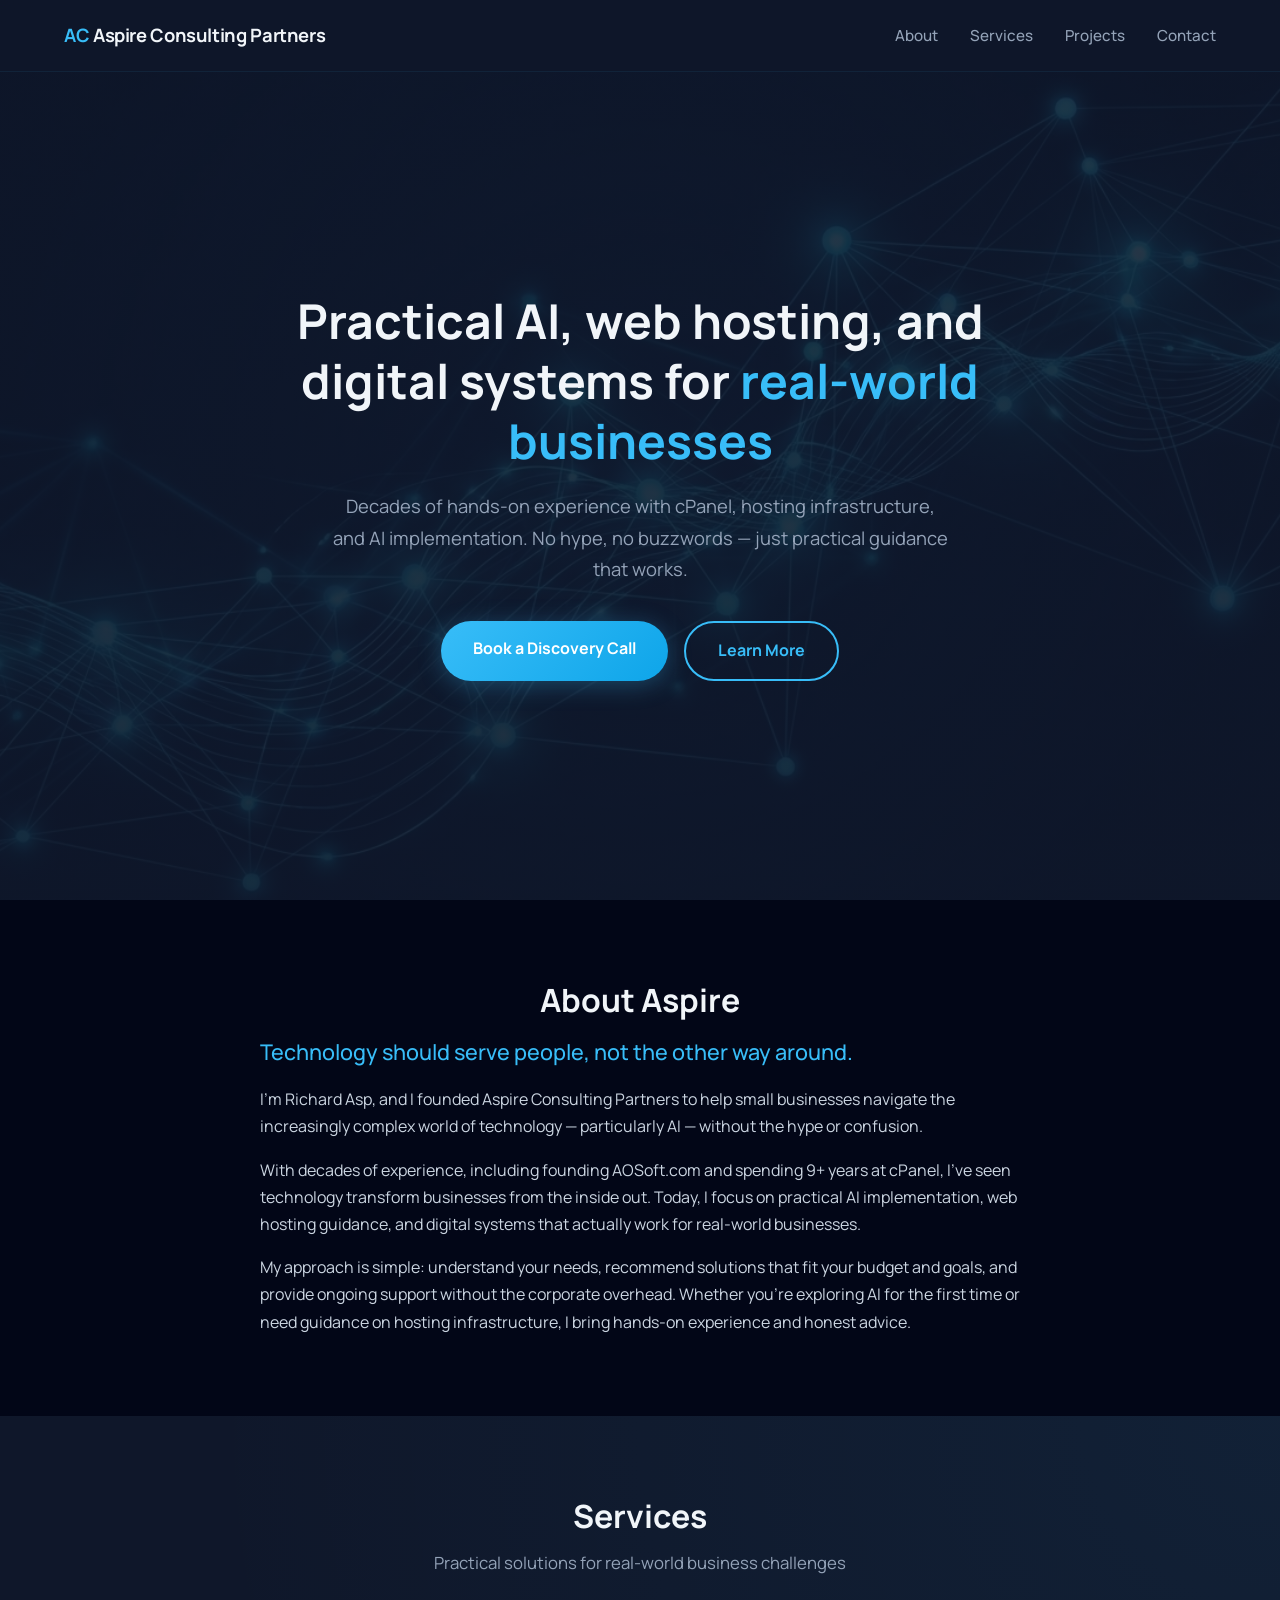
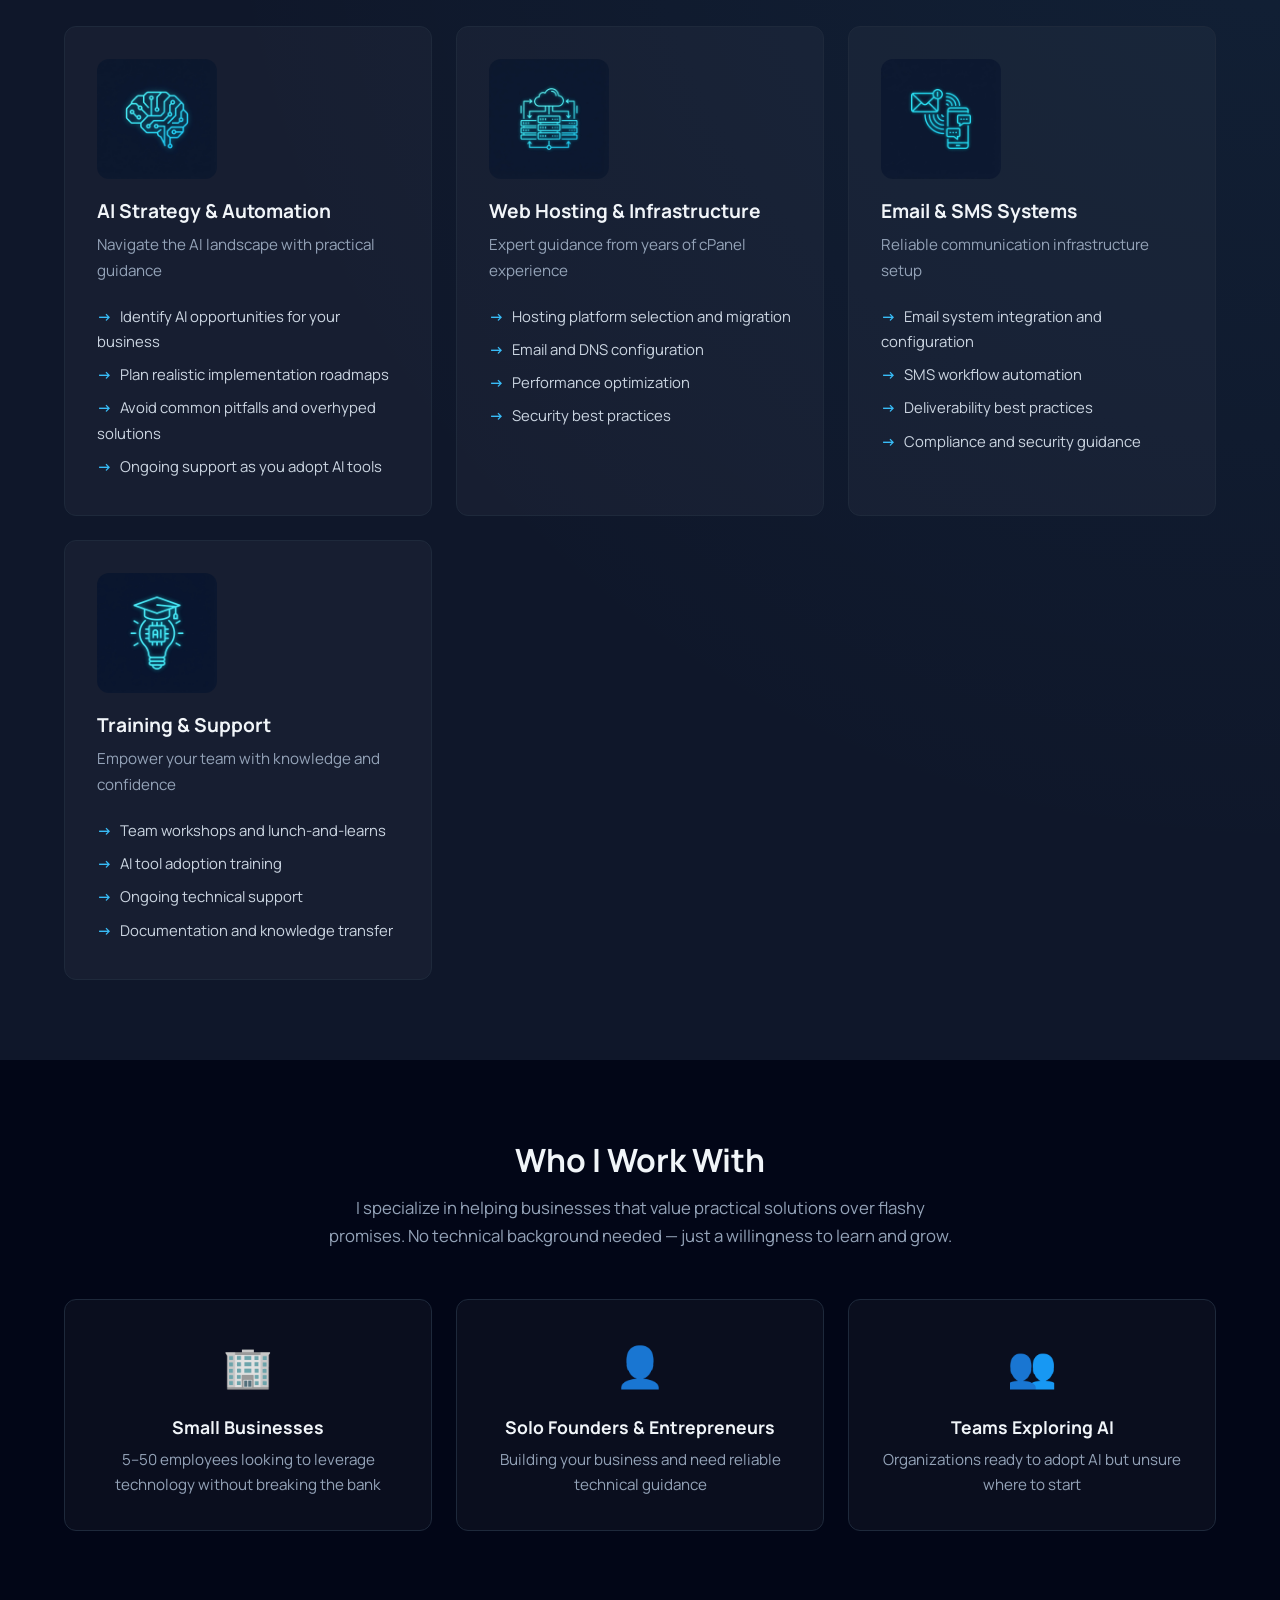
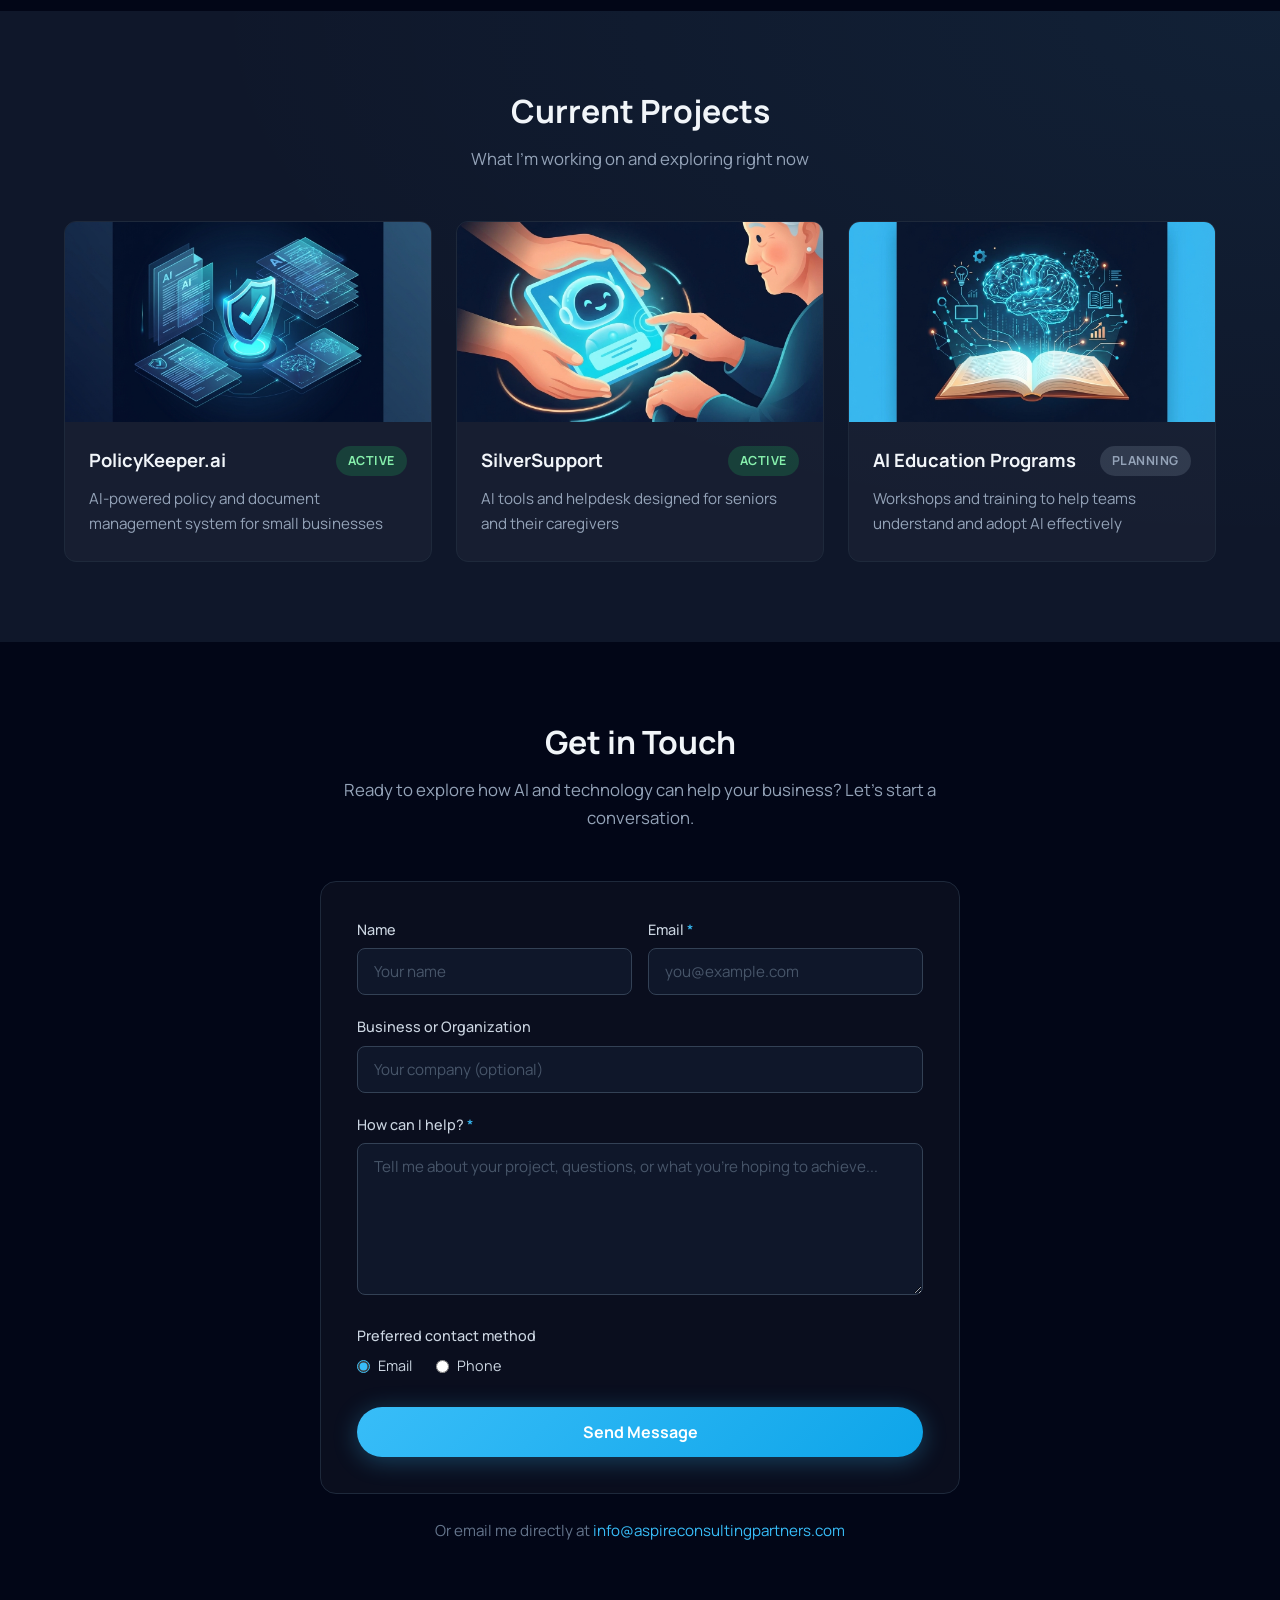
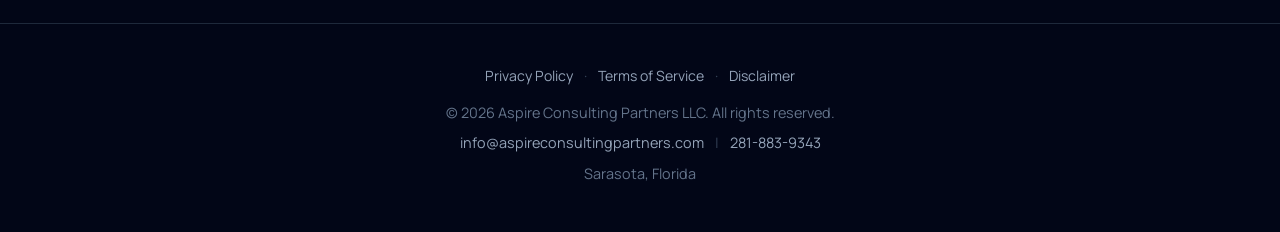
==== index.html @ 12810460 "Initial static site for aspireconsultingpartners.com" ====
<!DOCTYPE html>
<html lang="en">
<head>
  <meta charset="UTF-8">
  <meta name="viewport" content="width=device-width, initial-scale=1.0">
  <meta name="description" content="Aspire Consulting Partners — Practical AI, web hosting, and digital systems for real-world businesses. Founded by Richard Asp.">
  <title>Aspire Consulting Partners | Practical AI &amp; Technology Consulting</title>
  <link rel="icon" href="favicon.svg" type="image/svg+xml">
  <link rel="preconnect" href="https://fonts.googleapis.com">
  <link rel="preconnect" href="https://fonts.gstatic.com" crossorigin>
  <link href="https://fonts.googleapis.com/css2?family=Manrope:wght@400;500;700&display=swap" rel="stylesheet">
  <style>
    /* ========== Design Tokens ========== */
    :root {
      --bg-main: #0f172a;
      --bg-dark: #020617;
      --cyan: #38bdf8;
      --cyan-light: #7dd3fc;
      --gray-100: #f1f5f9;
      --gray-300: #cbd5e1;
      --gray-400: #94a3b8;
      --gray-500: #64748b;
      --gray-600: #475569;
      --gray-700: #334155;
      --gray-800: #1e293b;
      --max-width: 1200px;
      --nav-height: 72px;
      --font: 'Manrope', system-ui, -apple-system, sans-serif;
    }

    /* ========== Reset & Base ========== */
    *, *::before, *::after {
      box-sizing: border-box;
      margin: 0;
      padding: 0;
    }

    html {
      scroll-behavior: smooth;
      scroll-padding-top: var(--nav-height);
    }

    body {
      font-family: var(--font);
      font-size: 16px;
      line-height: 1.7;
      color: var(--gray-300);
      background: var(--bg-main);
      -webkit-font-smoothing: antialiased;
      -moz-osx-font-smoothing: grayscale;
    }

    img {
      max-width: 100%;
      height: auto;
      display: block;
    }

    a {
      color: var(--cyan);
      text-decoration: none;
      transition: color 0.2s;
    }

    a:hover {
      color: var(--cyan-light);
    }

    h1, h2, h3, h4 {
      color: var(--gray-100);
      line-height: 1.3;
    }

    .container {
      width: 100%;
      max-width: var(--max-width);
      margin: 0 auto;
      padding: 0 24px;
    }

    /* ========== Section Helpers ========== */
    .section {
      padding: 80px 0;
    }

    .section-dark {
      background: var(--bg-dark);
    }

    .section-title {
      font-size: 2rem;
      font-weight: 700;
      margin-bottom: 12px;
      text-align: center;
    }

    .section-subtitle {
      text-align: center;
      color: var(--gray-400);
      max-width: 640px;
      margin: 0 auto 48px;
      font-size: 1.05rem;
    }

    /* ========== Navigation ========== */
    .nav {
      position: fixed;
      top: 0;
      left: 0;
      right: 0;
      z-index: 1000;
      background: rgba(15, 23, 42, 0.88);
      backdrop-filter: blur(12px);
      -webkit-backdrop-filter: blur(12px);
      border-bottom: 1px solid rgba(56, 189, 248, 0.08);
      height: var(--nav-height);
    }

    .nav .container {
      display: flex;
      align-items: center;
      justify-content: space-between;
      height: 100%;
    }

    .nav-logo {
      font-size: 1.15rem;
      font-weight: 700;
      color: var(--gray-100);
      letter-spacing: -0.02em;
      white-space: nowrap;
    }

    .nav-logo span {
      color: var(--cyan);
    }

    .nav-links {
      display: flex;
      gap: 32px;
      list-style: none;
    }

    .nav-links a {
      color: var(--gray-400);
      font-size: 0.95rem;
      font-weight: 500;
      transition: color 0.2s;
    }

    .nav-links a:hover {
      color: var(--cyan);
    }

    /* Hamburger */
    .nav-toggle {
      display: none;
      flex-direction: column;
      gap: 5px;
      background: none;
      border: none;
      cursor: pointer;
      padding: 8px;
    }

    .nav-toggle span {
      display: block;
      width: 24px;
      height: 2px;
      background: var(--gray-300);
      border-radius: 2px;
      transition: transform 0.3s, opacity 0.3s;
    }

    /* Mobile nav */
    @media (max-width: 768px) {
      .nav-toggle {
        display: flex;
      }

      .nav-links {
        position: fixed;
        top: var(--nav-height);
        left: 0;
        right: 0;
        flex-direction: column;
        background: rgba(2, 6, 23, 0.97);
        backdrop-filter: blur(12px);
        -webkit-backdrop-filter: blur(12px);
        padding: 24px;
        gap: 0;
        transform: translateY(-120%);
        opacity: 0;
        transition: transform 0.3s ease, opacity 0.3s ease;
        border-bottom: 1px solid var(--gray-800);
      }

      .nav-links.open {
        transform: translateY(0);
        opacity: 1;
      }

      .nav-links li {
        border-bottom: 1px solid var(--gray-800);
      }

      .nav-links li:last-child {
        border-bottom: none;
      }

      .nav-links a {
        display: block;
        padding: 16px 0;
        font-size: 1.05rem;
      }

      .nav-toggle.active span:nth-child(1) {
        transform: rotate(45deg) translate(5px, 5px);
      }

      .nav-toggle.active span:nth-child(2) {
        opacity: 0;
      }

      .nav-toggle.active span:nth-child(3) {
        transform: rotate(-45deg) translate(5px, -5px);
      }
    }

    /* ========== Hero ========== */
    .hero {
      position: relative;
      min-height: 100vh;
      display: flex;
      align-items: center;
      justify-content: center;
      background: url('assets/images/background_hero.jpeg') center/cover no-repeat;
      background-attachment: fixed;
      padding-top: var(--nav-height);
    }

    .hero::before {
      content: '';
      position: absolute;
      inset: 0;
      background: linear-gradient(180deg, rgba(15,23,42,0.85) 0%, rgba(15,23,42,0.9) 100%);
    }

    .hero-content {
      position: relative;
      text-align: center;
      max-width: 780px;
      padding: 40px 24px;
    }

    .hero h1 {
      font-size: clamp(1.8rem, 5vw, 3rem);
      font-weight: 700;
      margin-bottom: 20px;
      line-height: 1.25;
    }

    .hero h1 .highlight {
      color: var(--cyan);
    }

    .hero-sub {
      font-size: clamp(1rem, 2.5vw, 1.15rem);
      color: var(--gray-400);
      margin-bottom: 36px;
      max-width: 620px;
      margin-left: auto;
      margin-right: auto;
    }

    .hero-buttons {
      display: flex;
      gap: 16px;
      justify-content: center;
      flex-wrap: wrap;
    }

    .btn {
      display: inline-block;
      padding: 14px 32px;
      border-radius: 999px;
      font-family: var(--font);
      font-size: 1rem;
      font-weight: 700;
      cursor: pointer;
      border: none;
      transition: transform 0.2s, box-shadow 0.2s;
    }

    .btn:hover {
      transform: translateY(-2px);
    }

    .btn-primary {
      background: linear-gradient(135deg, var(--cyan), #0ea5e9);
      color: #fff;
      box-shadow: 0 4px 24px rgba(56, 189, 248, 0.3);
    }

    .btn-primary:hover {
      color: #fff;
      box-shadow: 0 8px 32px rgba(56, 189, 248, 0.45);
    }

    .btn-secondary {
      background: transparent;
      color: var(--cyan);
      border: 2px solid var(--cyan);
    }

    .btn-secondary:hover {
      color: var(--cyan-light);
      border-color: var(--cyan-light);
      box-shadow: 0 4px 20px rgba(56, 189, 248, 0.15);
    }

    /* ========== About ========== */
    .about-lead {
      font-size: 1.35rem;
      color: var(--cyan);
      font-weight: 500;
      margin-bottom: 24px;
    }

    .about-text p {
      margin-bottom: 16px;
      max-width: 760px;
    }

    .about-text p:last-child {
      margin-bottom: 0;
    }

    /* ========== Cards ========== */
    .card {
      background: rgba(255, 255, 255, 0.03);
      border: 1px solid var(--gray-800);
      border-radius: 12px;
      padding: 32px;
      transition: transform 0.3s, border-color 0.3s, box-shadow 0.3s;
    }

    .card:hover {
      transform: translateY(-4px);
      border-color: var(--cyan);
      box-shadow: 0 8px 30px rgba(56, 189, 248, 0.12);
    }

    /* ========== Services ========== */
    .services-bg {
      background: var(--bg-main);
      background-image: radial-gradient(ellipse at top right, rgba(56,189,248,0.06) 0%, transparent 60%);
    }

    .services-grid {
      display: grid;
      grid-template-columns: repeat(auto-fit, minmax(280px, 1fr));
      gap: 24px;
    }

    .service-card-img {
      width: 120px;
      height: 120px;
      border-radius: 12px;
      object-fit: cover;
      margin-bottom: 20px;
    }

    .service-card h3 {
      font-size: 1.2rem;
      margin-bottom: 8px;
    }

    .service-card .service-desc {
      color: var(--gray-400);
      margin-bottom: 16px;
      font-size: 0.95rem;
    }

    .service-card ul {
      list-style: none;
    }

    .service-card ul li {
      padding: 4px 0;
      font-size: 0.93rem;
      color: var(--gray-300);
    }

    .service-card ul li::before {
      content: '\2192';
      color: var(--cyan);
      margin-right: 8px;
      font-weight: 700;
    }

    /* ========== Who I Work With ========== */
    .audience-grid {
      display: grid;
      grid-template-columns: repeat(auto-fit, minmax(250px, 1fr));
      gap: 24px;
    }

    .audience-card {
      text-align: center;
    }

    .audience-icon {
      font-size: 2.5rem;
      margin-bottom: 16px;
    }

    .audience-card h3 {
      font-size: 1.1rem;
      margin-bottom: 8px;
    }

    .audience-card p {
      color: var(--gray-400);
      font-size: 0.95rem;
    }

    /* ========== Projects ========== */
    .projects-bg {
      background: var(--bg-main);
      background-image: radial-gradient(ellipse at top right, rgba(56,189,248,0.06) 0%, transparent 60%);
    }

    .projects-grid {
      display: grid;
      grid-template-columns: repeat(auto-fit, minmax(300px, 1fr));
      gap: 24px;
    }

    .project-card {
      overflow: hidden;
      padding: 0;
    }

    .project-card-img-wrap {
      overflow: hidden;
      height: 200px;
    }

    .project-card-img {
      width: 100%;
      height: 200px;
      object-fit: cover;
      transition: transform 0.4s;
    }

    .project-card:hover .project-card-img {
      transform: scale(1.05);
    }

    .project-card-body {
      padding: 24px;
    }

    .project-card-header {
      display: flex;
      align-items: center;
      justify-content: space-between;
      margin-bottom: 10px;
      flex-wrap: wrap;
      gap: 8px;
    }

    .project-card h3 {
      font-size: 1.15rem;
    }

    .badge {
      display: inline-block;
      padding: 4px 12px;
      border-radius: 999px;
      font-size: 0.78rem;
      font-weight: 700;
      text-transform: uppercase;
      letter-spacing: 0.04em;
    }

    .badge-active {
      background: rgba(34, 197, 94, 0.2);
      color: #86efac;
    }

    .badge-planning {
      background: rgba(148, 163, 184, 0.2);
      color: var(--gray-400);
    }

    .project-card p {
      color: var(--gray-400);
      font-size: 0.95rem;
    }

    /* ========== Contact ========== */
    .contact-form-wrap {
      max-width: 640px;
      margin: 0 auto;
    }

    .contact-card {
      background: rgba(255, 255, 255, 0.03);
      border: 1px solid var(--gray-800);
      border-radius: 16px;
      padding: 36px;
    }

    .form-row {
      display: grid;
      grid-template-columns: 1fr 1fr;
      gap: 16px;
    }

    @media (max-width: 768px) {
      .form-row {
        grid-template-columns: 1fr;
      }
    }

    .form-group {
      margin-bottom: 20px;
    }

    .form-group label {
      display: block;
      font-size: 0.9rem;
      font-weight: 500;
      color: var(--gray-300);
      margin-bottom: 6px;
    }

    .form-group label .req {
      color: var(--cyan);
    }

    .form-group input,
    .form-group textarea {
      width: 100%;
      padding: 12px 16px;
      background: var(--bg-main);
      border: 1px solid var(--gray-700);
      border-radius: 8px;
      color: var(--gray-100);
      font-family: var(--font);
      font-size: 0.95rem;
      transition: border-color 0.2s, box-shadow 0.2s;
    }

    .form-group input:focus,
    .form-group textarea:focus {
      outline: none;
      border-color: var(--cyan);
      box-shadow: 0 0 0 3px rgba(56, 189, 248, 0.12);
    }

    .form-group input::placeholder,
    .form-group textarea::placeholder {
      color: var(--gray-600);
    }

    .form-group textarea {
      resize: vertical;
    }

    .radio-group {
      display: flex;
      gap: 24px;
      margin-top: 6px;
    }

    .radio-group label {
      display: flex;
      align-items: center;
      gap: 8px;
      font-weight: 400;
      cursor: pointer;
      margin-bottom: 0;
    }

    .radio-group input[type="radio"] {
      width: auto;
      accent-color: var(--cyan);
    }

    .btn-submit {
      width: 100%;
      margin-top: 8px;
    }

    .contact-alt {
      text-align: center;
      margin-top: 24px;
      color: var(--gray-500);
      font-size: 0.95rem;
    }

    .contact-alt a {
      color: var(--cyan);
    }

    /* ========== Footer ========== */
    .footer {
      background: var(--bg-dark);
      border-top: 1px solid var(--gray-800);
      padding: 40px 0;
      text-align: center;
      font-size: 0.9rem;
      color: var(--gray-500);
    }

    .footer-links {
      margin-bottom: 12px;
    }

    .footer-links a {
      color: var(--gray-400);
      font-size: 0.88rem;
    }

    .footer-links a:hover {
      color: var(--cyan);
    }

    .footer-sep {
      margin: 0 8px;
      color: var(--gray-700);
    }

    .footer p {
      margin-bottom: 6px;
    }

    .footer-contact a {
      color: var(--gray-400);
    }

    .footer-contact a:hover {
      color: var(--cyan);
    }

    /* ========== Utilities ========== */
    @media (max-width: 768px) {
      .section {
        padding: 56px 0;
      }

      .section-title {
        font-size: 1.65rem;
      }

      .hero h1 {
        font-size: 1.75rem;
      }
    }

    /* Reduce motion for accessibility */
    @media (prefers-reduced-motion: reduce) {
      html {
        scroll-behavior: auto;
      }
      .card, .btn, .project-card-img, .nav-links {
        transition: none;
      }
    }

    /* Fixed background fallback for iOS */
    @supports (-webkit-touch-callout: none) {
      .hero {
        background-attachment: scroll;
      }
    }
  </style>
</head>
<body>

  <!-- ========== Navigation ========== -->
  <header class="nav" role="banner">
    <div class="container">
      <a href="#" class="nav-logo" aria-label="Aspire Consulting Partners home"><span>AC</span> Aspire Consulting Partners</a>
      <button class="nav-toggle" id="navToggle" aria-label="Toggle navigation menu" aria-expanded="false">
        <span></span>
        <span></span>
        <span></span>
      </button>
      <nav aria-label="Main navigation">
        <ul class="nav-links" id="navLinks">
          <li><a href="#about">About</a></li>
          <li><a href="#services">Services</a></li>
          <li><a href="#projects">Projects</a></li>
          <li><a href="#contact">Contact</a></li>
        </ul>
      </nav>
    </div>
  </header>

  <main>
    <!-- ========== Hero ========== -->
    <section class="hero">
      <div class="hero-content">
        <h1>Practical AI, web hosting, and digital systems for <span class="highlight">real-world businesses</span></h1>
        <p class="hero-sub">Decades of hands-on experience with cPanel, hosting infrastructure, and AI implementation. No hype, no buzzwords &mdash; just practical guidance that works.</p>
        <div class="hero-buttons">
          <a href="#contact" class="btn btn-primary">Book a Discovery Call</a>
          <a href="#about" class="btn btn-secondary">Learn More</a>
        </div>
      </div>
    </section>

    <!-- ========== About ========== -->
    <section id="about" class="section section-dark">
      <div class="container">
        <h2 class="section-title">About Aspire</h2>
        <div class="about-text" style="max-width:760px; margin:0 auto;">
          <p class="about-lead">Technology should serve people, not the other way around.</p>
          <p>I'm Richard Asp, and I founded Aspire Consulting Partners to help small businesses navigate the increasingly complex world of technology &mdash; particularly AI &mdash; without the hype or confusion.</p>
          <p>With decades of experience, including founding AOSoft.com and spending 9+ years at cPanel, I've seen technology transform businesses from the inside out. Today, I focus on practical AI implementation, web hosting guidance, and digital systems that actually work for real-world businesses.</p>
          <p>My approach is simple: understand your needs, recommend solutions that fit your budget and goals, and provide ongoing support without the corporate overhead. Whether you're exploring AI for the first time or need guidance on hosting infrastructure, I bring hands-on experience and honest advice.</p>
        </div>
      </div>
    </section>

    <!-- ========== Services ========== -->
    <section id="services" class="section services-bg">
      <div class="container">
        <h2 class="section-title">Services</h2>
        <p class="section-subtitle">Practical solutions for real-world business challenges</p>
        <div class="services-grid">

          <div class="card service-card">
            <img src="assets/images/service.jpeg" alt="AI strategy consultation session" class="service-card-img" width="120" height="120" loading="lazy">
            <h3>AI Strategy &amp; Automation</h3>
            <p class="service-desc">Navigate the AI landscape with practical guidance</p>
            <ul>
              <li>Identify AI opportunities for your business</li>
              <li>Plan realistic implementation roadmaps</li>
              <li>Avoid common pitfalls and overhyped solutions</li>
              <li>Ongoing support as you adopt AI tools</li>
            </ul>
          </div>

          <div class="card service-card">
            <img src="assets/images/webhosting_service.jpeg" alt="Web hosting server infrastructure" class="service-card-img" width="120" height="120" loading="lazy">
            <h3>Web Hosting &amp; Infrastructure</h3>
            <p class="service-desc">Expert guidance from years of cPanel experience</p>
            <ul>
              <li>Hosting platform selection and migration</li>
              <li>Email and DNS configuration</li>
              <li>Performance optimization</li>
              <li>Security best practices</li>
            </ul>
          </div>

          <div class="card service-card">
            <img src="assets/images/email_sms_services.jpeg" alt="Email and SMS communication systems" class="service-card-img" width="120" height="120" loading="lazy">
            <h3>Email &amp; SMS Systems</h3>
            <p class="service-desc">Reliable communication infrastructure setup</p>
            <ul>
              <li>Email system integration and configuration</li>
              <li>SMS workflow automation</li>
              <li>Deliverability best practices</li>
              <li>Compliance and security guidance</li>
            </ul>
          </div>

          <div class="card service-card">
            <img src="assets/images/ai_training_services.jpeg" alt="AI training workshop in progress" class="service-card-img" width="120" height="120" loading="lazy">
            <h3>Training &amp; Support</h3>
            <p class="service-desc">Empower your team with knowledge and confidence</p>
            <ul>
              <li>Team workshops and lunch-and-learns</li>
              <li>AI tool adoption training</li>
              <li>Ongoing technical support</li>
              <li>Documentation and knowledge transfer</li>
            </ul>
          </div>

        </div>
      </div>
    </section>

    <!-- ========== Who I Work With ========== -->
    <section class="section section-dark">
      <div class="container">
        <h2 class="section-title">Who I Work With</h2>
        <p class="section-subtitle">I specialize in helping businesses that value practical solutions over flashy promises. No technical background needed &mdash; just a willingness to learn and grow.</p>
        <div class="audience-grid">

          <div class="card audience-card">
            <div class="audience-icon" aria-hidden="true">&#127970;</div>
            <h3>Small Businesses</h3>
            <p>5&ndash;50 employees looking to leverage technology without breaking the bank</p>
          </div>

          <div class="card audience-card">
            <div class="audience-icon" aria-hidden="true">&#128100;</div>
            <h3>Solo Founders &amp; Entrepreneurs</h3>
            <p>Building your business and need reliable technical guidance</p>
          </div>

          <div class="card audience-card">
            <div class="audience-icon" aria-hidden="true">&#128101;</div>
            <h3>Teams Exploring AI</h3>
            <p>Organizations ready to adopt AI but unsure where to start</p>
          </div>

        </div>
      </div>
    </section>

    <!-- ========== Projects ========== -->
    <section id="projects" class="section projects-bg">
      <div class="container">
        <h2 class="section-title">Current Projects</h2>
        <p class="section-subtitle">What I'm working on and exploring right now</p>
        <div class="projects-grid">

          <div class="card project-card">
            <div class="project-card-img-wrap">
              <img src="assets/images/policy-keeper_thumnail.jpeg" alt="PolicyKeeper.ai document management dashboard" class="project-card-img" loading="lazy">
            </div>
            <div class="project-card-body">
              <div class="project-card-header">
                <h3>PolicyKeeper.ai</h3>
                <span class="badge badge-active">Active</span>
              </div>
              <p>AI-powered policy and document management system for small businesses</p>
            </div>
          </div>

          <div class="card project-card">
            <div class="project-card-img-wrap">
              <img src="assets/images/silversupport_thumnail.jpeg" alt="SilverSupport helpdesk for seniors" class="project-card-img" loading="lazy">
            </div>
            <div class="project-card-body">
              <div class="project-card-header">
                <h3>SilverSupport</h3>
                <span class="badge badge-active">Active</span>
              </div>
              <p>AI tools and helpdesk designed for seniors and their caregivers</p>
            </div>
          </div>

          <div class="card project-card">
            <div class="project-card-img-wrap">
              <img src="assets/images/ai_education_thumbnail.jpeg" alt="AI education workshop materials" class="project-card-img" loading="lazy">
            </div>
            <div class="project-card-body">
              <div class="project-card-header">
                <h3>AI Education Programs</h3>
                <span class="badge badge-planning">Planning</span>
              </div>
              <p>Workshops and training to help teams understand and adopt AI effectively</p>
            </div>
          </div>

        </div>
      </div>
    </section>

    <!-- ========== Contact ========== -->
    <section id="contact" class="section section-dark">
      <div class="container">
        <h2 class="section-title">Get in Touch</h2>
        <p class="section-subtitle">Ready to explore how AI and technology can help your business? Let's start a conversation.</p>
        <div class="contact-form-wrap">
          <form id="contactForm" class="contact-card" action="mailto:info@aspireconsultingpartners.com" method="POST" enctype="text/plain" novalidate>

            <div class="form-row">
              <div class="form-group">
                <label for="name">Name</label>
                <input type="text" id="name" name="name" placeholder="Your name" maxlength="100" autocomplete="name">
              </div>
              <div class="form-group">
                <label for="email">Email <span class="req">*</span></label>
                <input type="email" id="email" name="email" placeholder="you@example.com" required autocomplete="email">
              </div>
            </div>

            <div class="form-group">
              <label for="org">Business or Organization</label>
              <input type="text" id="org" name="organization" placeholder="Your company (optional)" maxlength="100" autocomplete="organization">
            </div>

            <div class="form-group">
              <label for="message">How can I help? <span class="req">*</span></label>
              <textarea id="message" name="message" rows="6" placeholder="Tell me about your project, questions, or what you're hoping to achieve..." required minlength="10" maxlength="5000"></textarea>
            </div>

            <div class="form-group">
              <label>Preferred contact method</label>
              <div class="radio-group">
                <label><input type="radio" name="contact_method" value="Email" checked> Email</label>
                <label><input type="radio" name="contact_method" value="Phone"> Phone</label>
              </div>
            </div>

            <button type="submit" class="btn btn-primary btn-submit">Send Message</button>
          </form>
          <p class="contact-alt">Or email me directly at <a href="mailto:info@aspireconsultingpartners.com">info@aspireconsultingpartners.com</a></p>
        </div>
      </div>
    </section>
  </main>

  <!-- ========== Footer ========== -->
  <footer class="footer" role="contentinfo">
    <div class="container">
      <div class="footer-links">
        <a href="privacy.html">Privacy Policy</a>
        <span class="footer-sep">&middot;</span>
        <a href="terms.html">Terms of Service</a>
        <span class="footer-sep">&middot;</span>
        <a href="disclaimer.html">Disclaimer</a>
      </div>
      <p>&copy; 2026 Aspire Consulting Partners LLC. All rights reserved.</p>
      <p class="footer-contact">
        <a href="mailto:info@aspireconsultingpartners.com">info@aspireconsultingpartners.com</a>
        <span class="footer-sep">|</span>
        <a href="tel:+12818839343">281-883-9343</a>
      </p>
      <p>Sarasota, Florida</p>
    </div>
  </footer>

  <!-- ========== JavaScript ========== -->
  <script>
    (function () {
      // Mobile menu toggle
      var toggle = document.getElementById('navToggle');
      var links = document.getElementById('navLinks');

      if (toggle && links) {
        toggle.addEventListener('click', function () {
          var isOpen = links.classList.toggle('open');
          toggle.classList.toggle('active');
          toggle.setAttribute('aria-expanded', isOpen ? 'true' : 'false');
        });

        // Close mobile menu when a link is clicked
        links.querySelectorAll('a').forEach(function (link) {
          link.addEventListener('click', function () {
            links.classList.remove('open');
            toggle.classList.remove('active');
            toggle.setAttribute('aria-expanded', 'false');
          });
        });
      }

      // Contact form handling
      var form = document.getElementById('contactForm');
      if (form) {
        form.addEventListener('submit', function (e) {
          e.preventDefault();

          var name = document.getElementById('name').value.trim();
          var email = document.getElementById('email').value.trim();
          var org = document.getElementById('org').value.trim();
          var message = document.getElementById('message').value.trim();
          var method = form.querySelector('input[name="contact_method"]:checked');
          var methodVal = method ? method.value : 'Email';

          // Basic validation
          if (!email) {
            alert('Please enter your email address.');
            return;
          }
          if (!message || message.length < 10) {
            alert('Please describe how I can help (at least 10 characters).');
            return;
          }

          var subject = encodeURIComponent('Inquiry from ' + (name || 'Website Visitor'));
          var body = [];
          if (name) body.push('Name: ' + name);
          body.push('Email: ' + email);
          if (org) body.push('Organization: ' + org);
          body.push('Preferred Contact: ' + methodVal);
          body.push('');
          body.push(message);

          var mailto = 'mailto:info@aspireconsultingpartners.com?subject=' + subject + '&body=' + encodeURIComponent(body.join('\n'));
          window.location.href = mailto;
        });
      }
    })();
  </script>

</body>
</html>
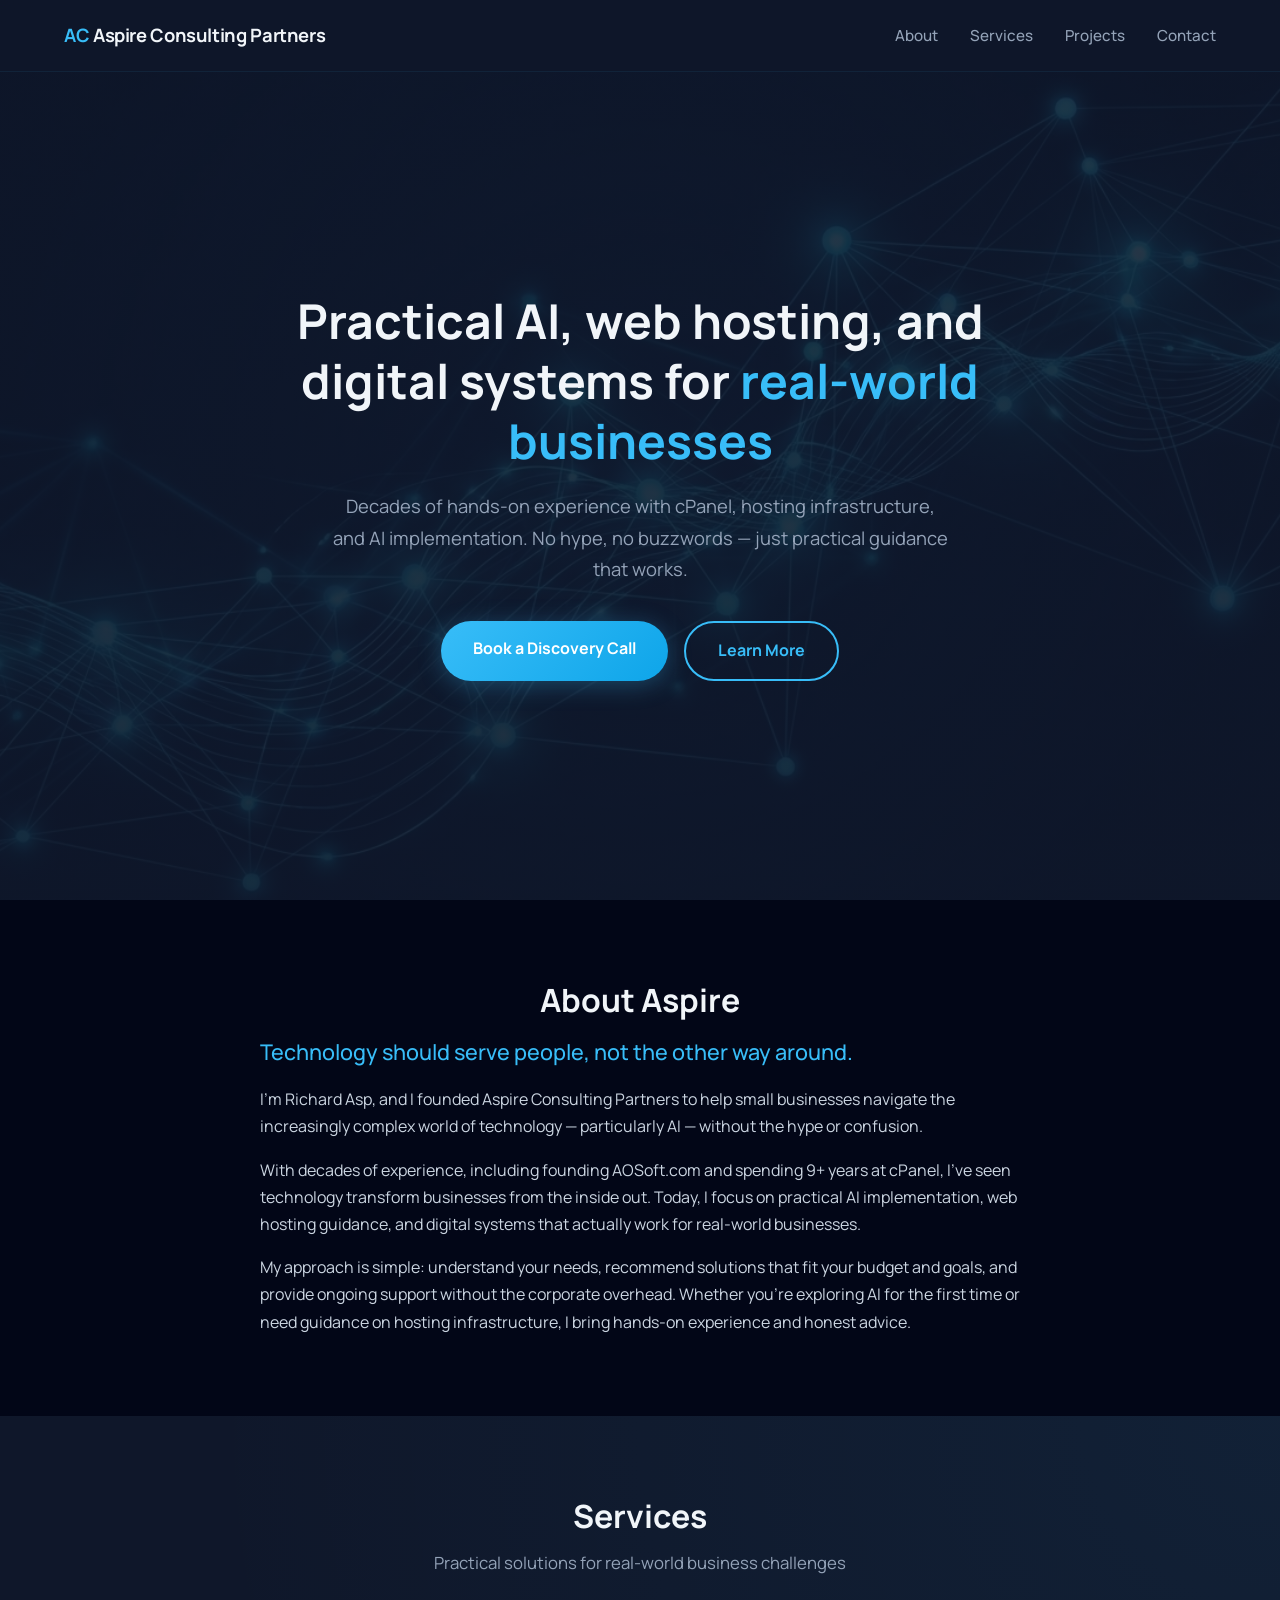
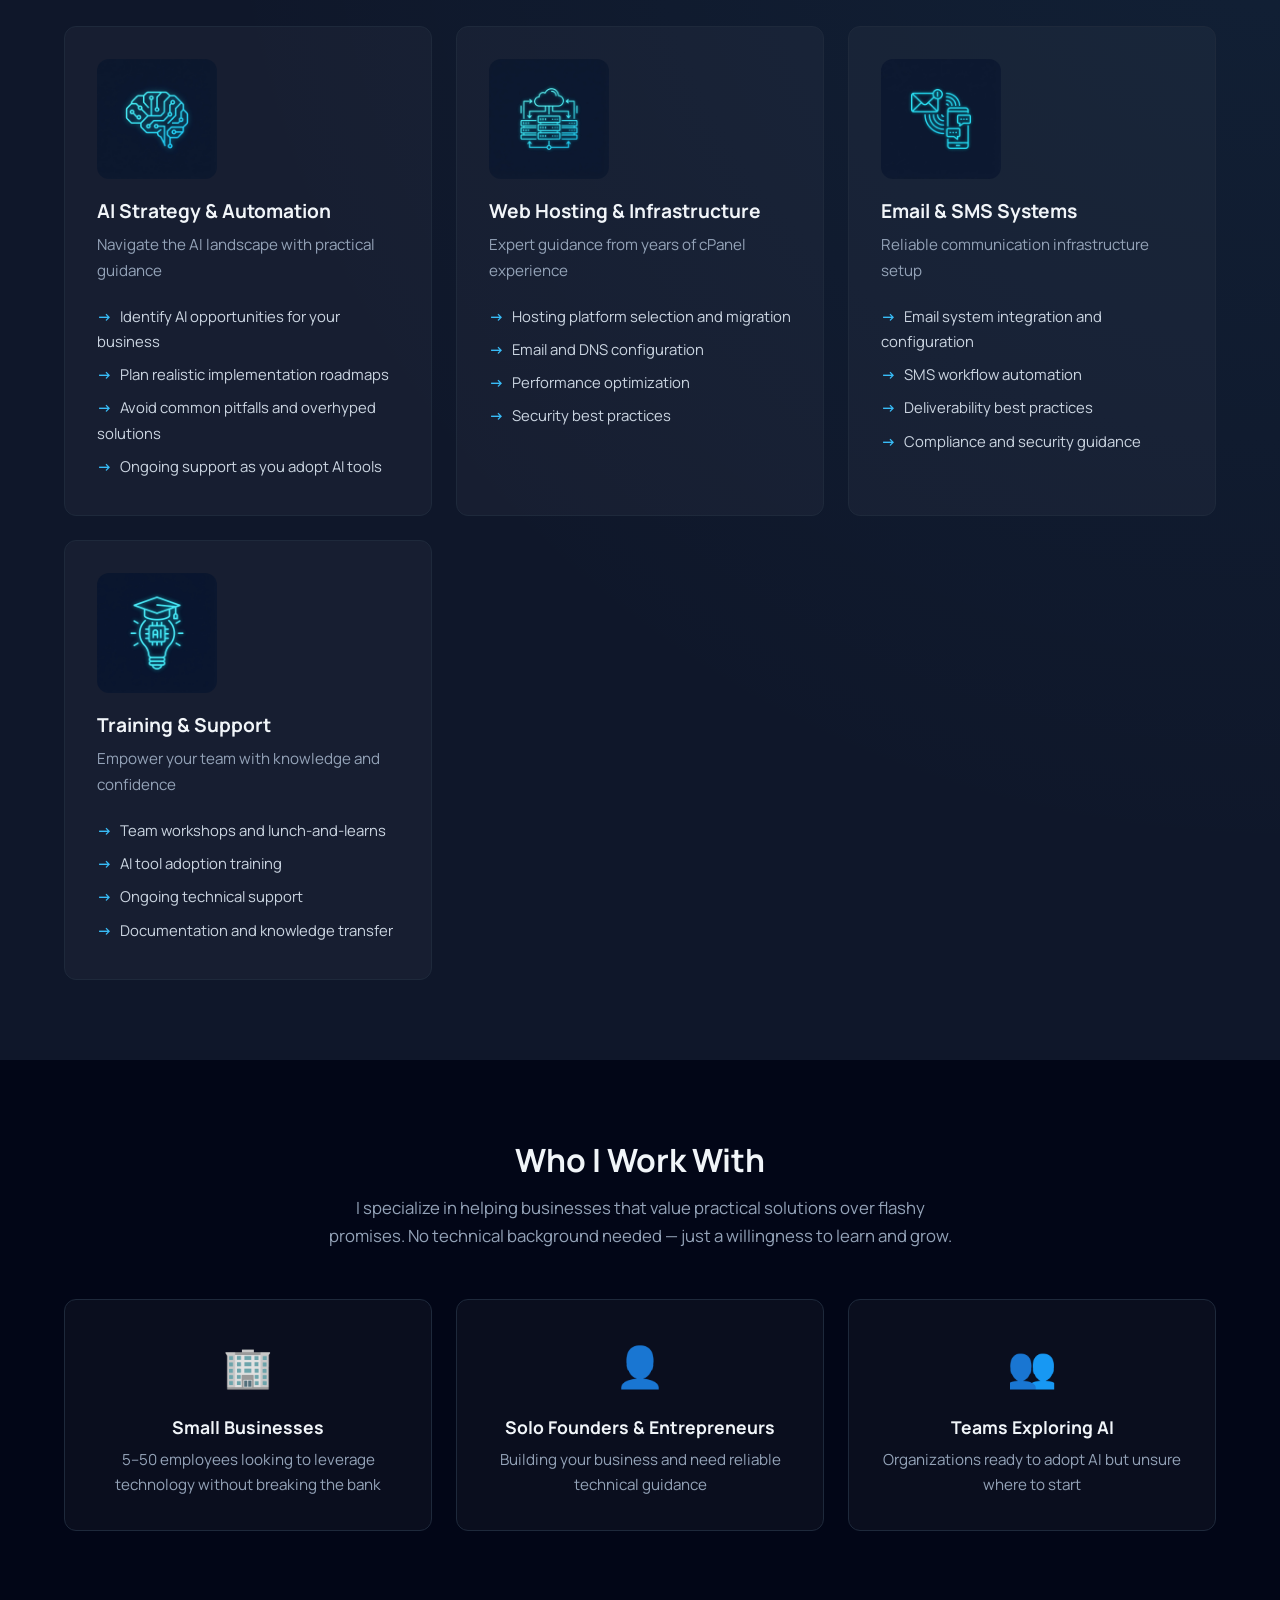
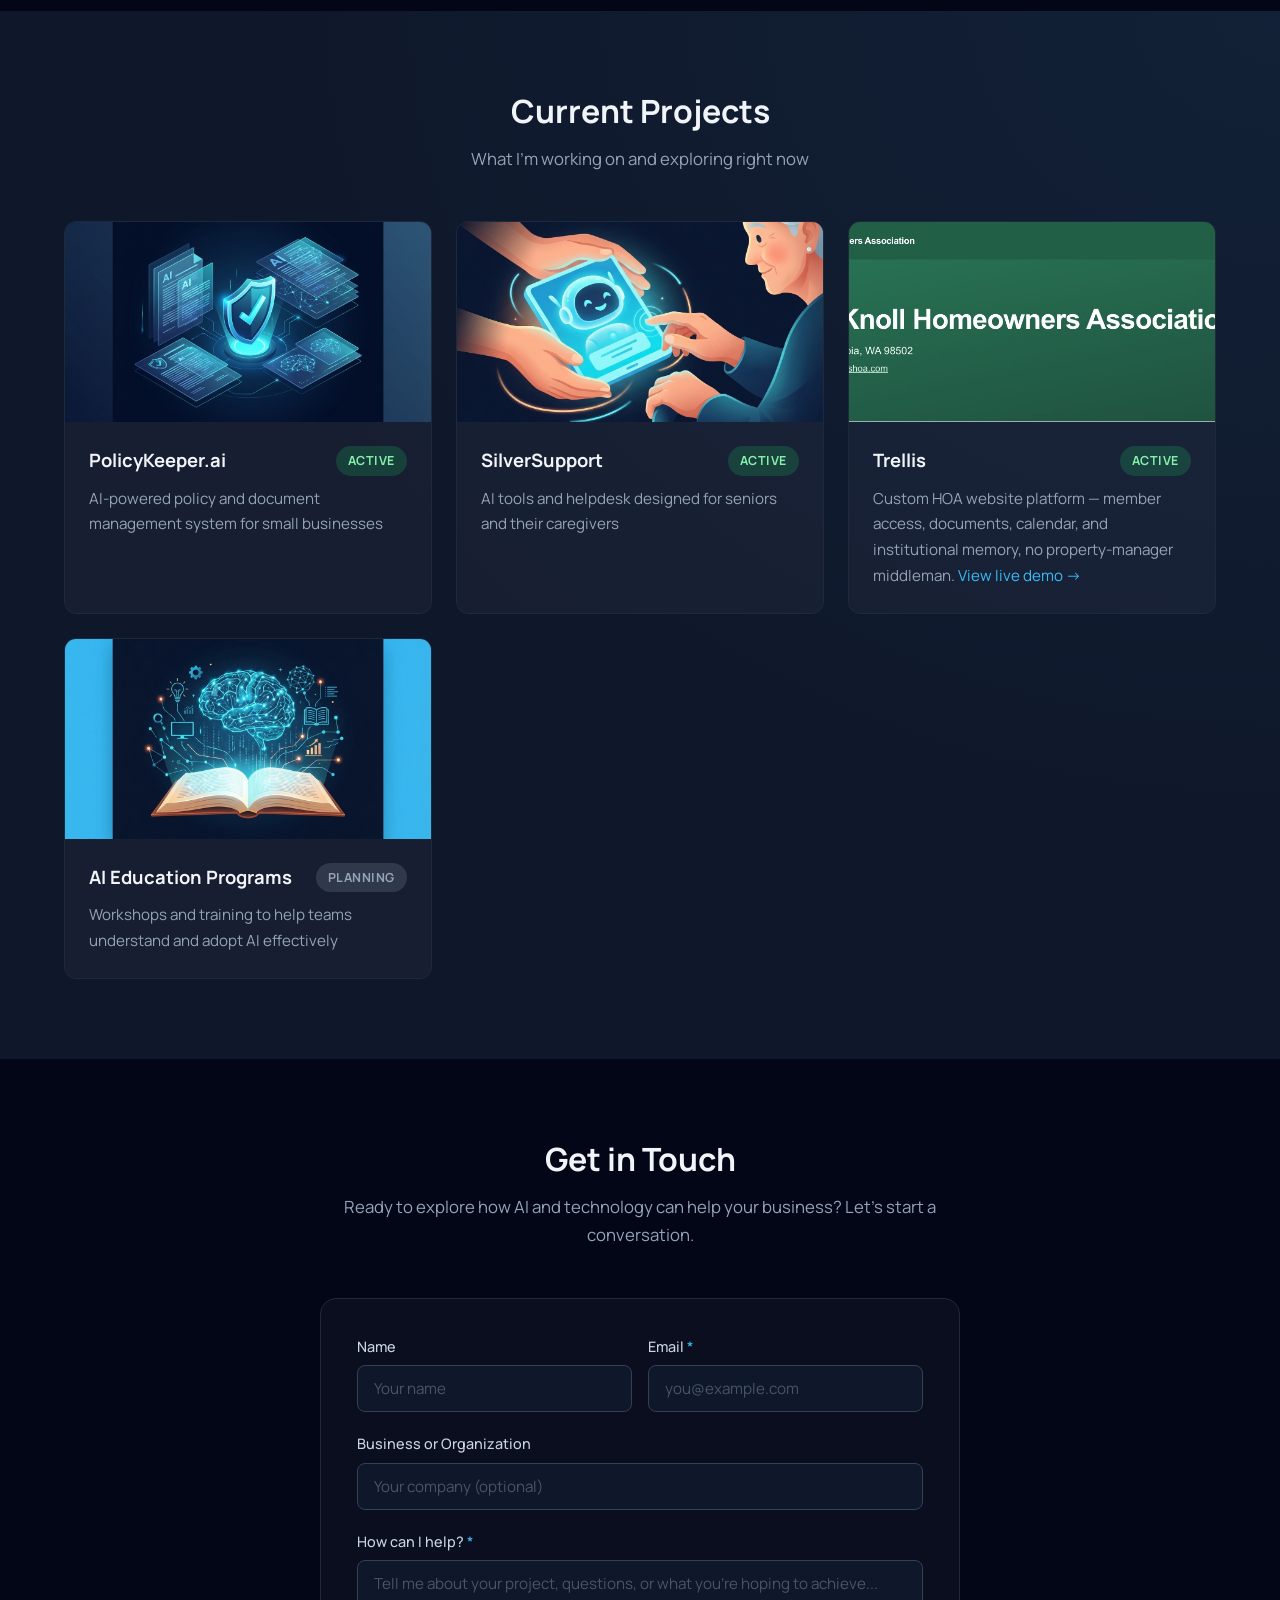
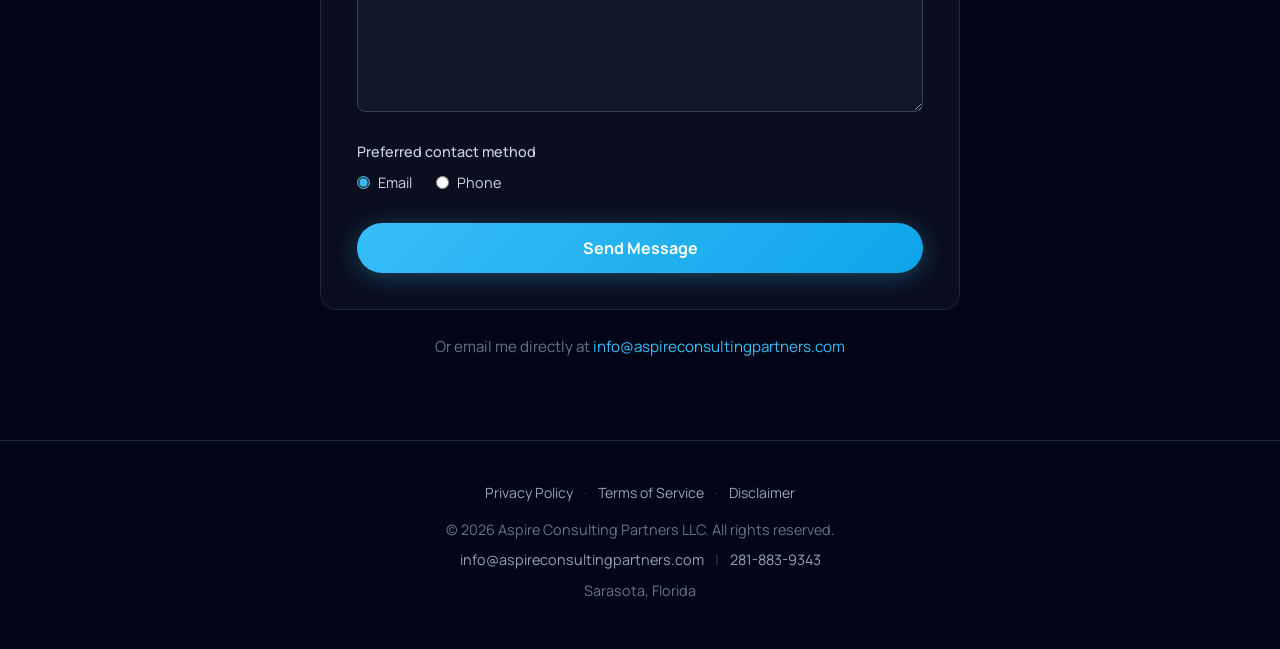
==== commit e56de97b: "Add Trellis to Current Projects New card matching the existing PolicyKeeper/SilverSupport pattern, w" ====
--- a/index.html
+++ b/index.html
@@ -850,6 +850,19 @@
 
           <div class="card project-card">
             <div class="project-card-img-wrap">
+              <img src="assets/images/trellis_thumbnail.jpeg" alt="Trellis HOA platform, live demo site for Lenox Knoll Homeowners Association" class="project-card-img" loading="lazy">
+            </div>
+            <div class="project-card-body">
+              <div class="project-card-header">
+                <h3>Trellis</h3>
+                <span class="badge badge-active">Active</span>
+              </div>
+              <p>Custom HOA website platform &mdash; member access, documents, calendar, and institutional memory, no property-manager middleman. <a href="https://lenoxknoll.trellishoa.com" target="_blank" rel="noopener">View live demo &rarr;</a></p>
+            </div>
+          </div>
+
+          <div class="card project-card">
+            <div class="project-card-img-wrap">
               <img src="assets/images/ai_education_thumbnail.jpeg" alt="AI education workshop materials" class="project-card-img" loading="lazy">
             </div>
             <div class="project-card-body">
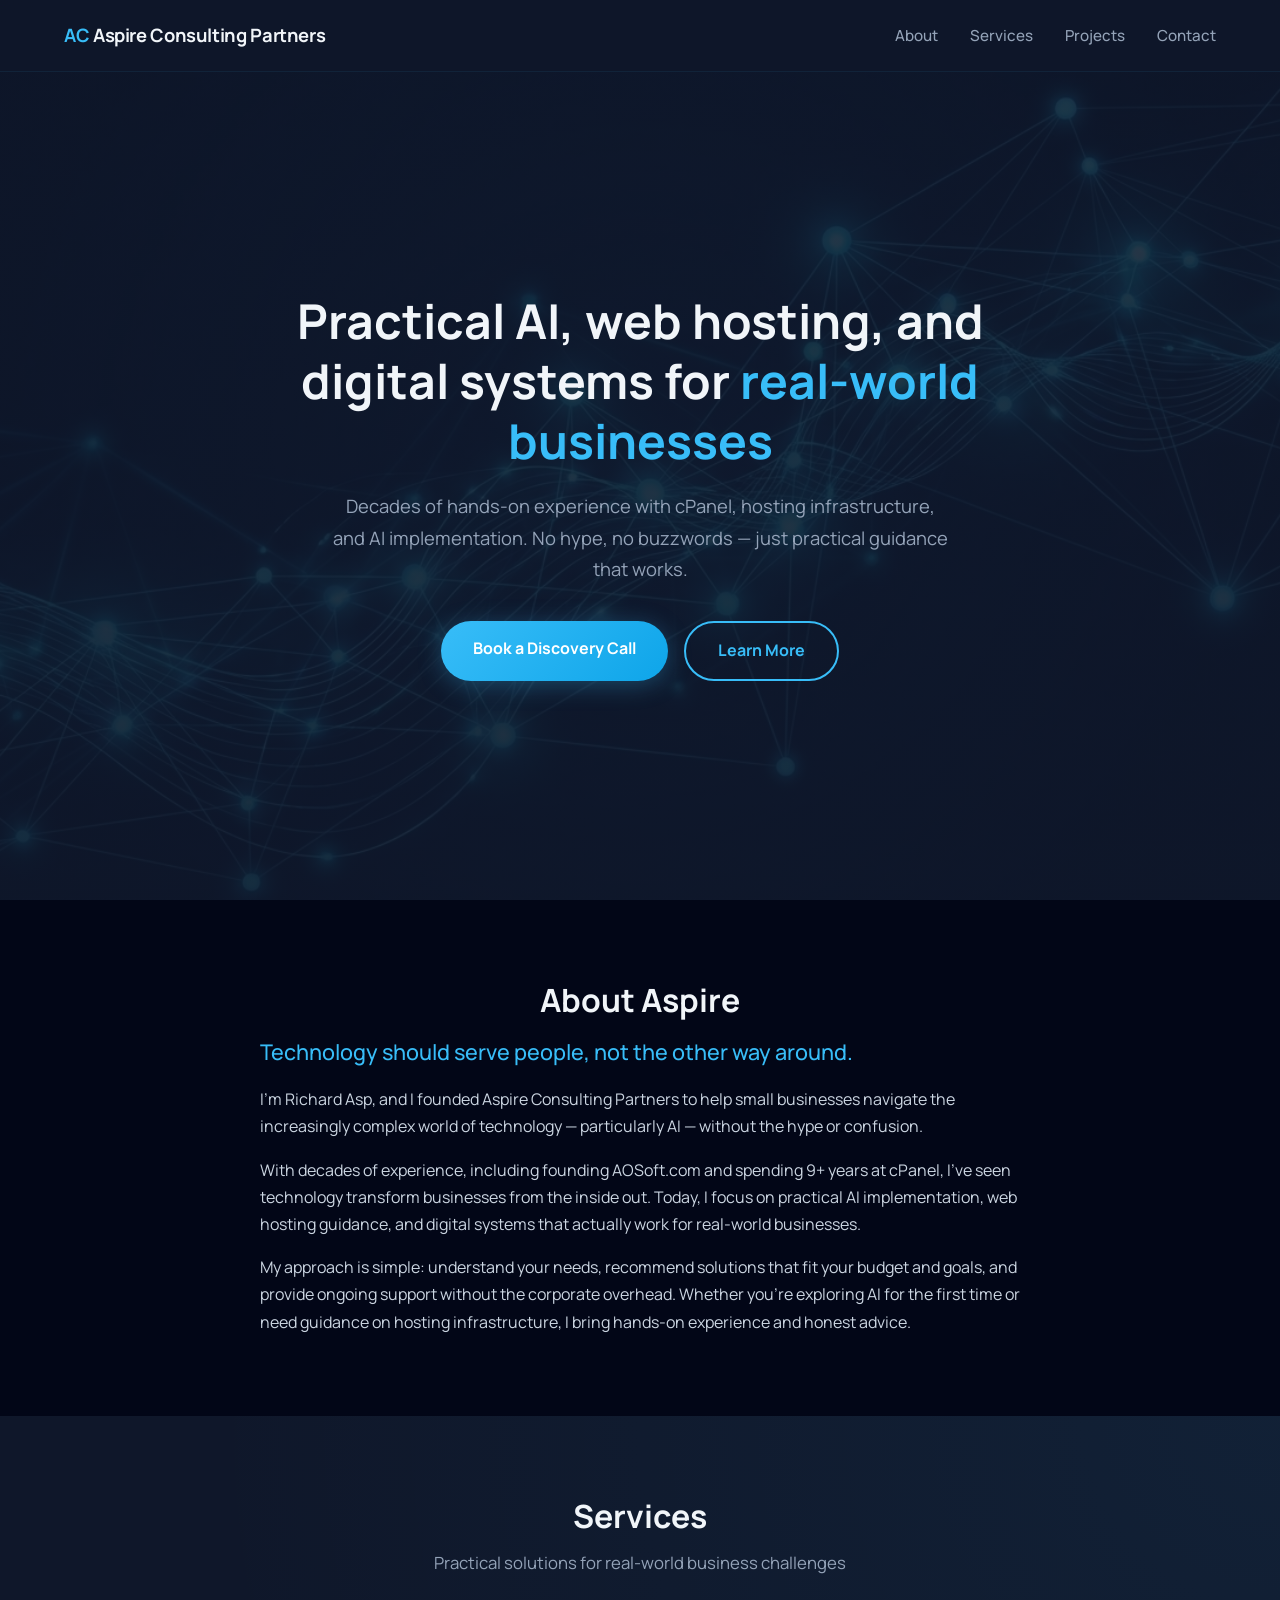
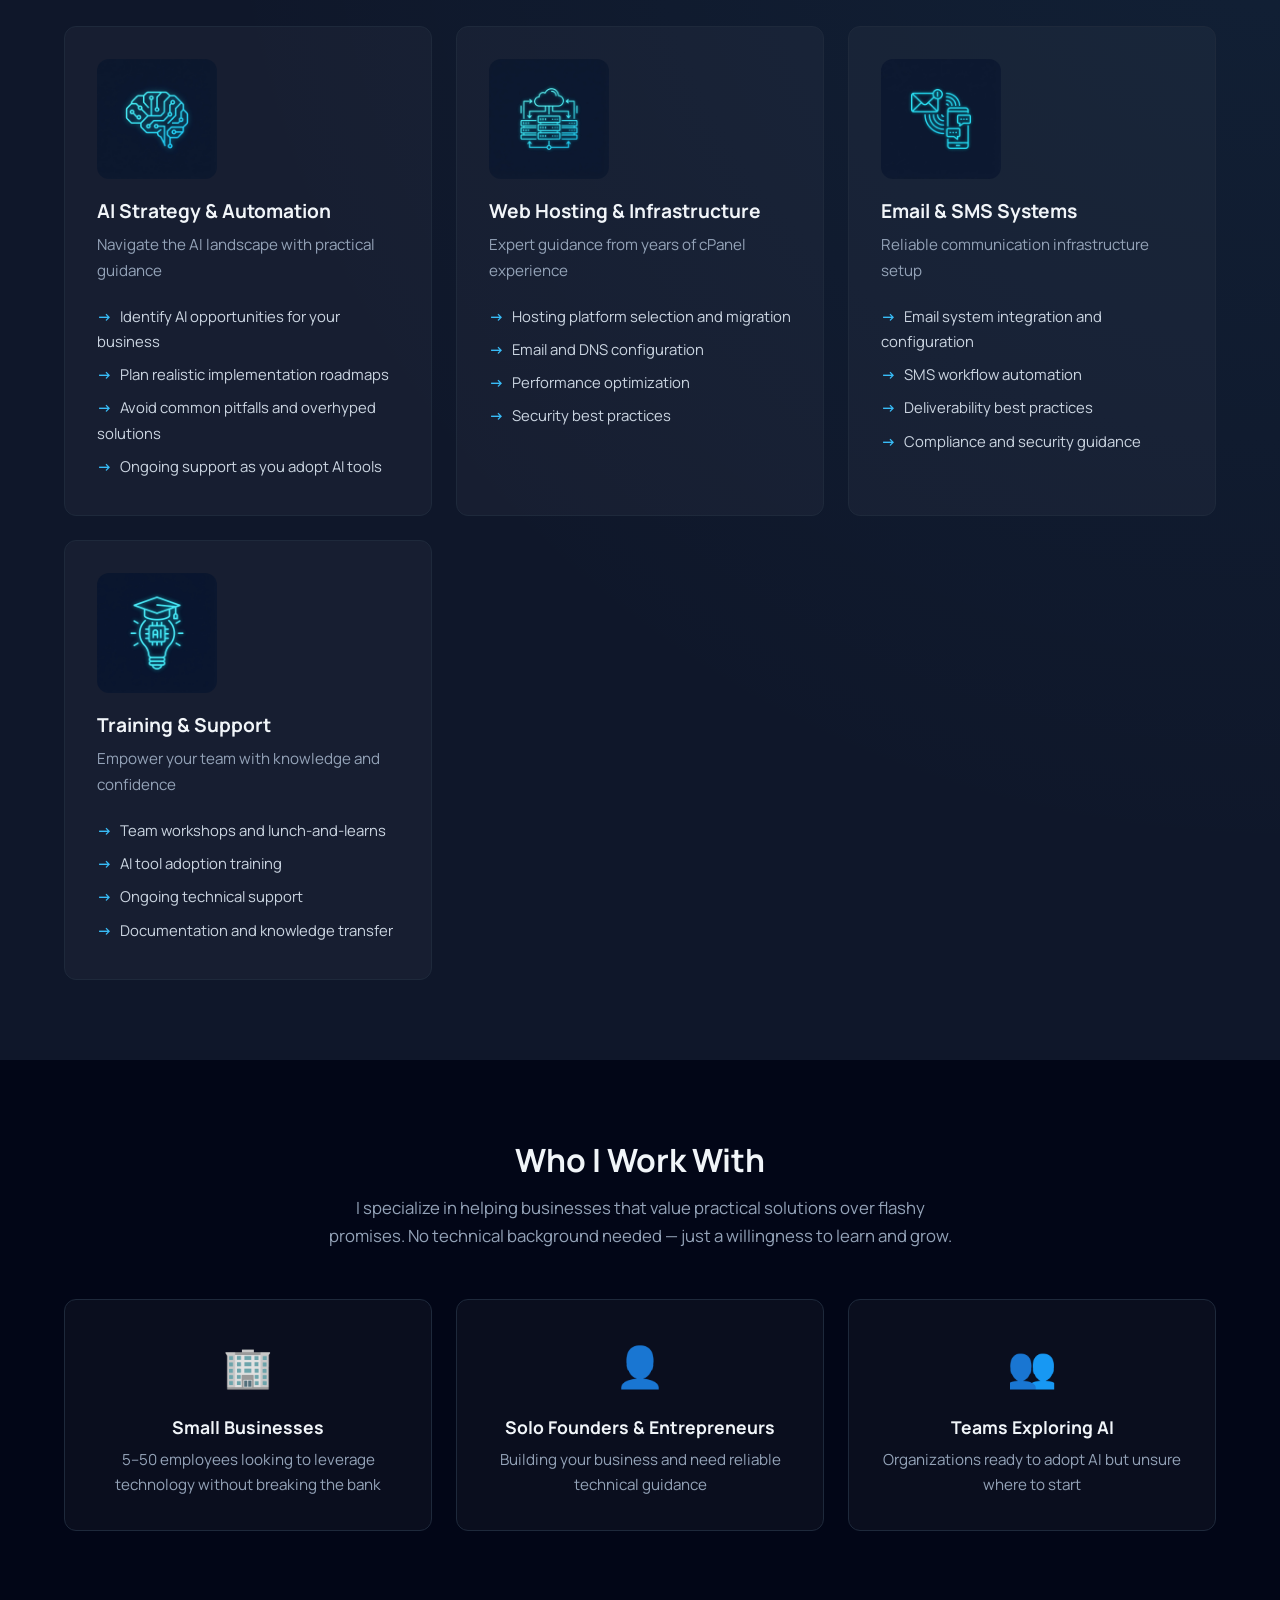
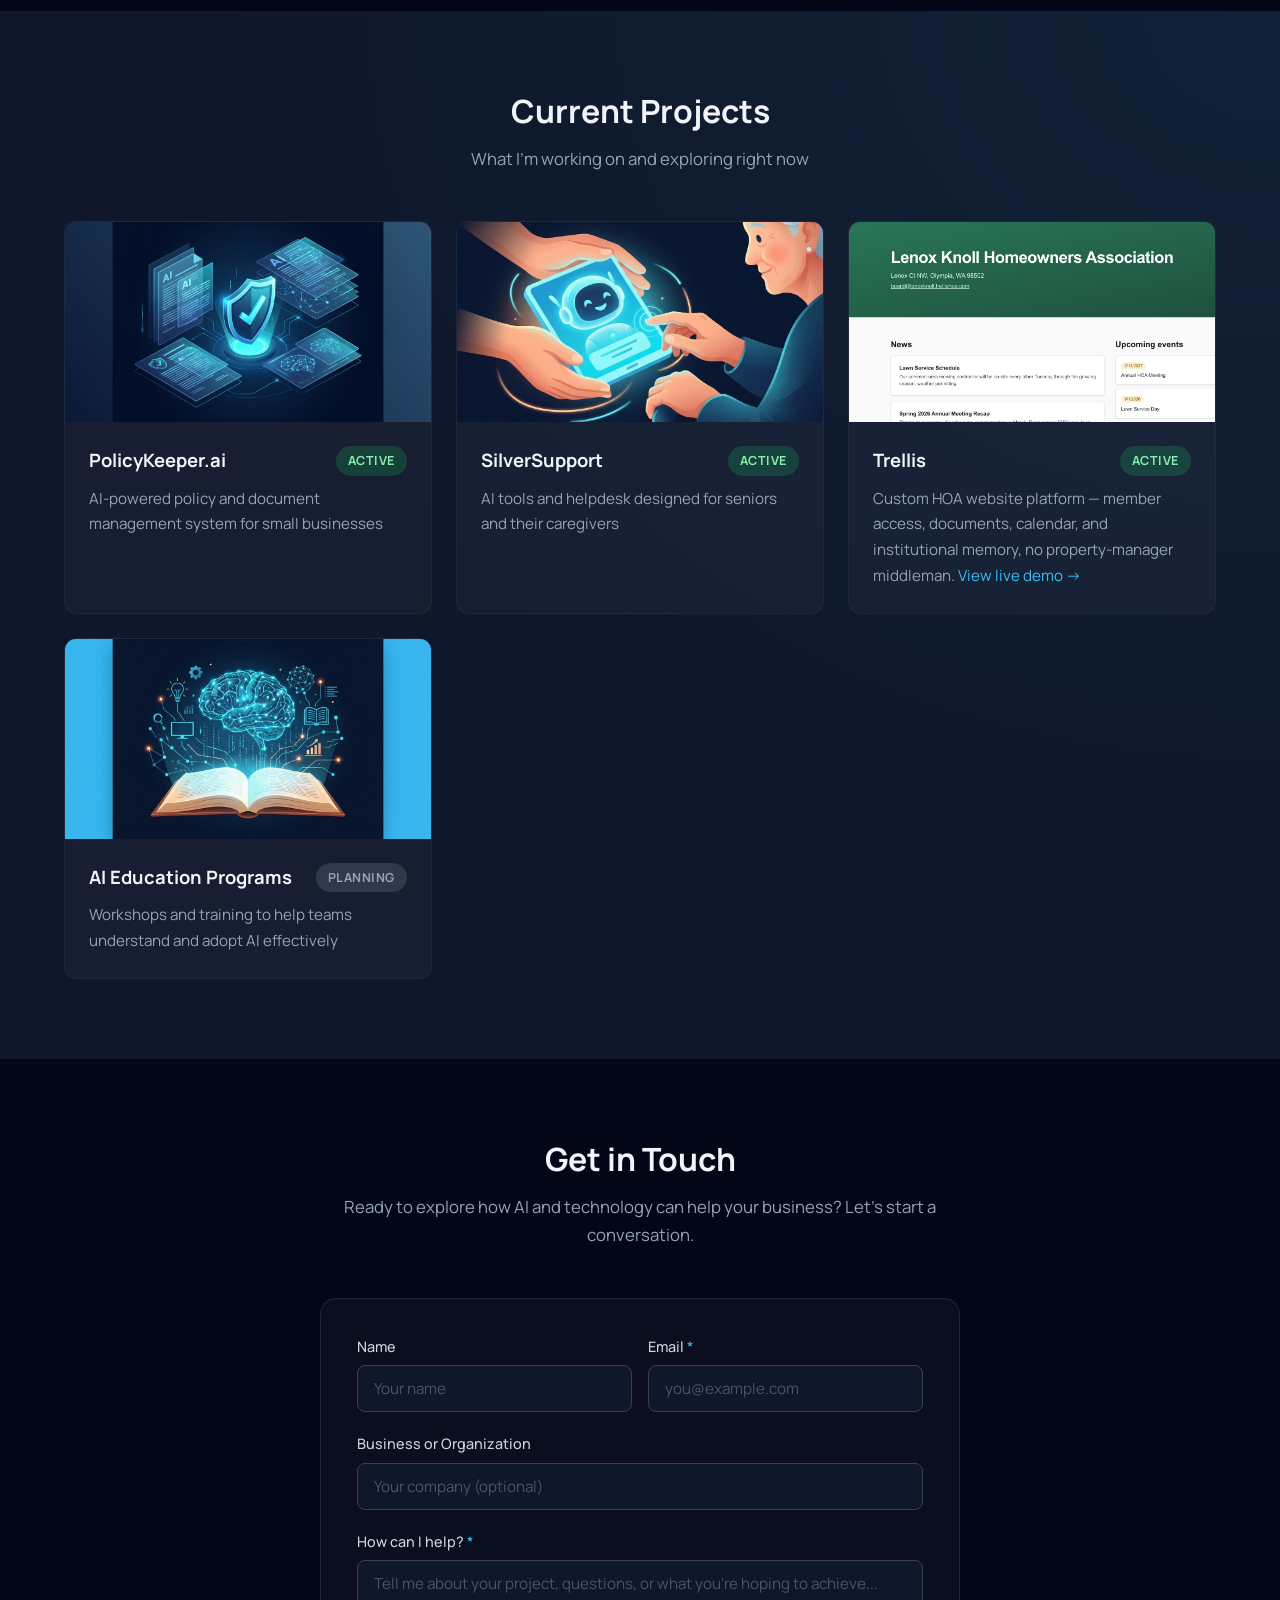
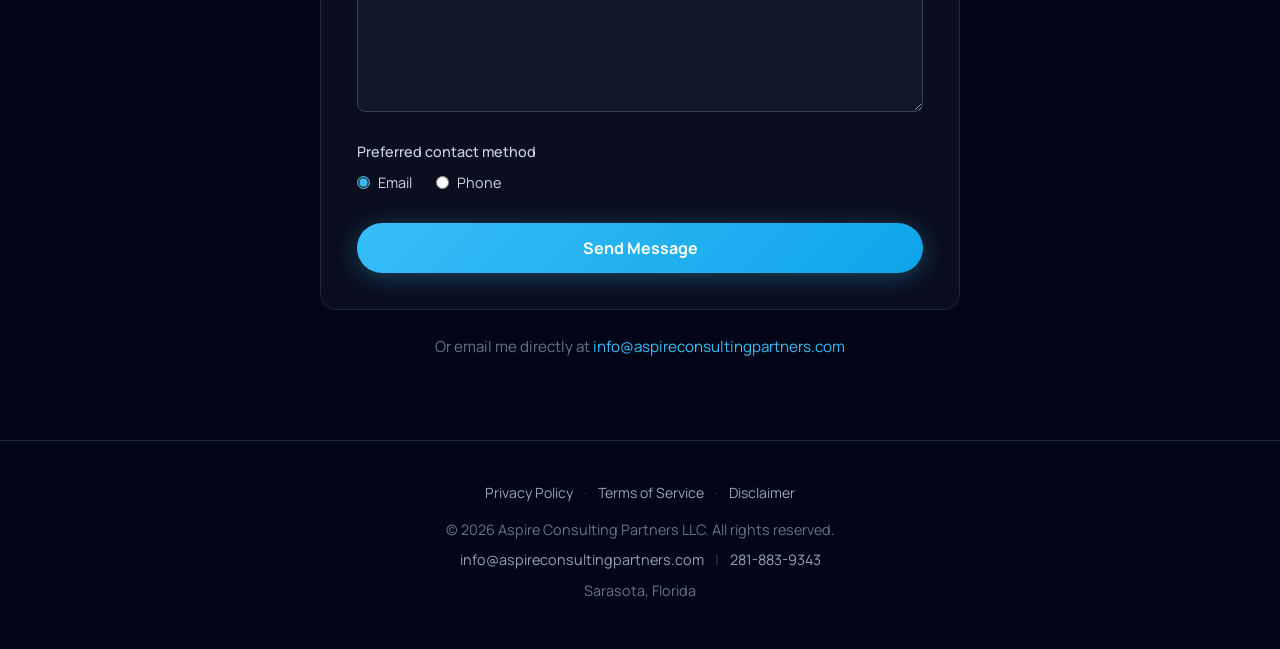
==== commit ba1470ca: "Rename Trellis thumbnail to bust Cloudflare's stale edge cache The site's Cloudflare edge cache (4h " ====
--- a/index.html
+++ b/index.html
@@ -850,7 +850,7 @@
 
           <div class="card project-card">
             <div class="project-card-img-wrap">
-              <img src="assets/images/trellis_thumbnail.jpeg" alt="Trellis HOA platform, live demo site for Lenox Knoll Homeowners Association" class="project-card-img" loading="lazy">
+              <img src="assets/images/trellis_thumbnail_v2.jpeg" alt="Trellis HOA platform, live demo site for Lenox Knoll Homeowners Association" class="project-card-img" loading="lazy">
             </div>
             <div class="project-card-body">
               <div class="project-card-header">
